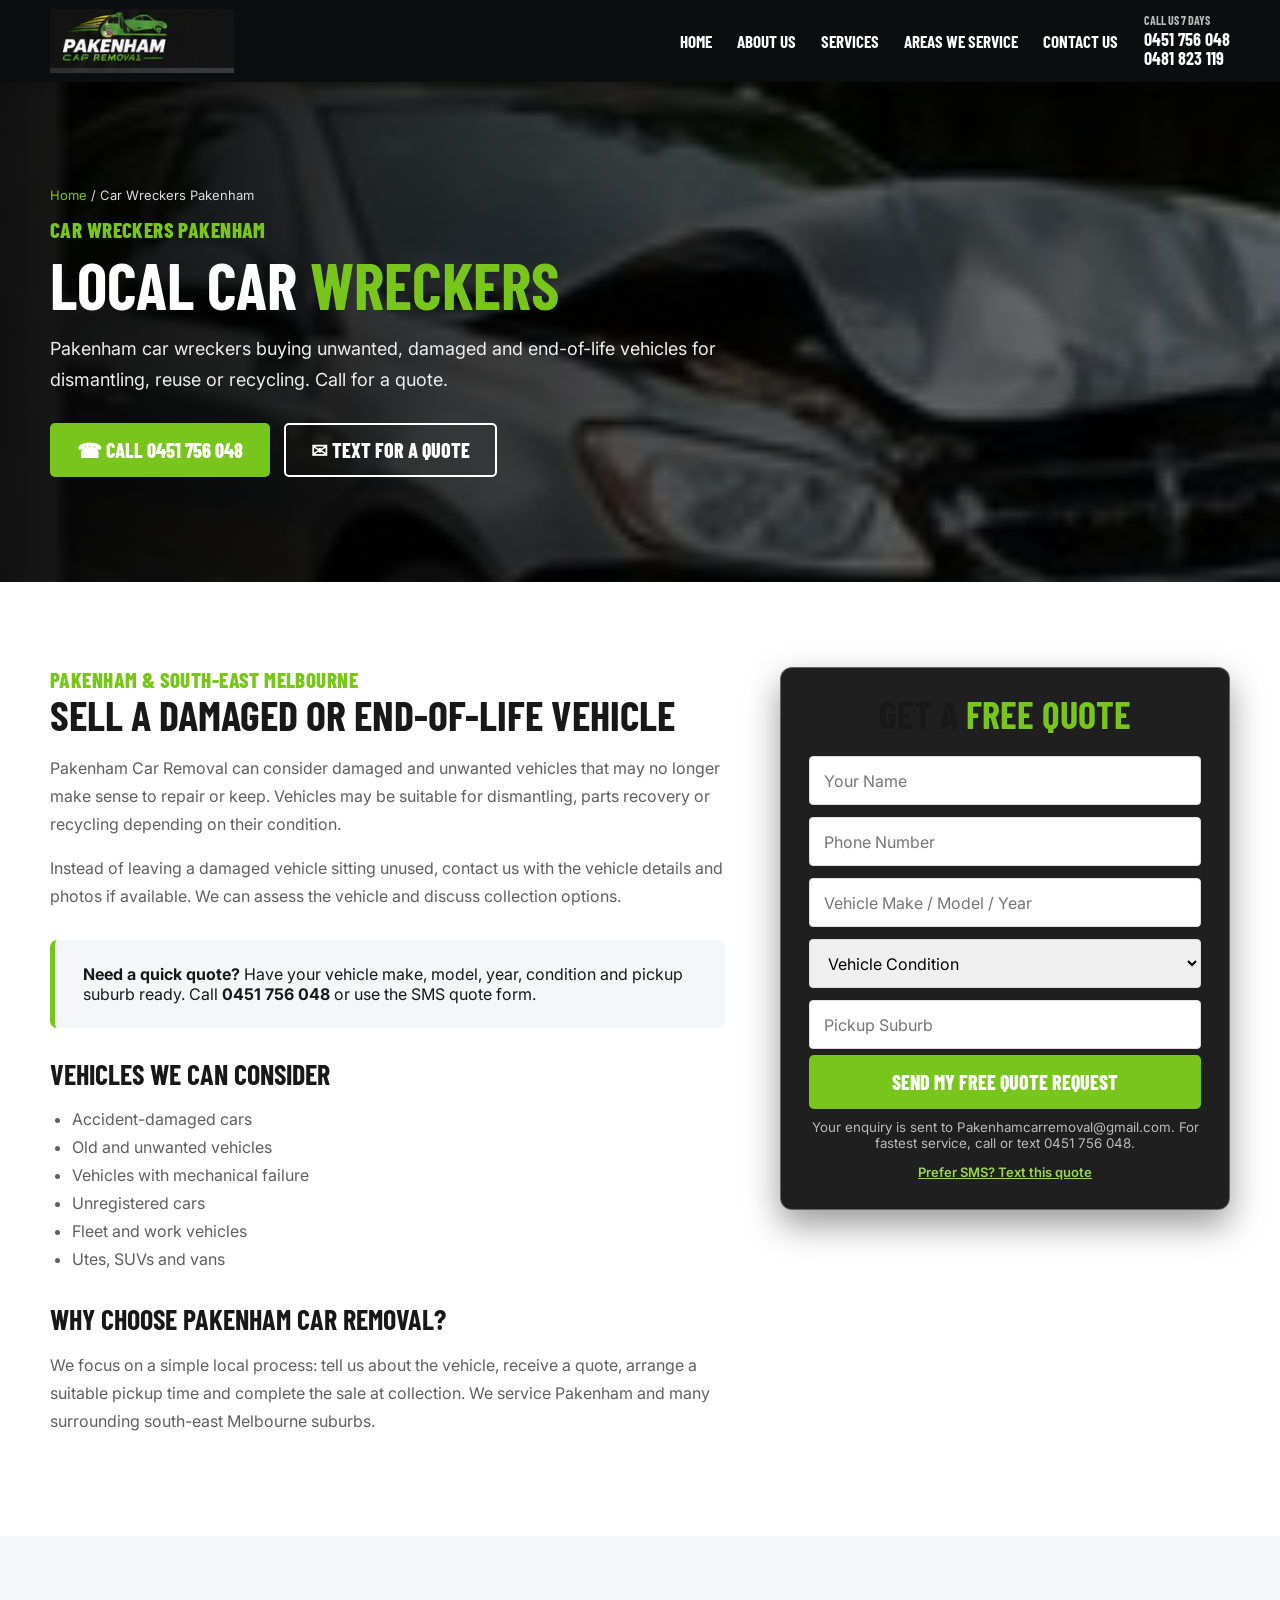
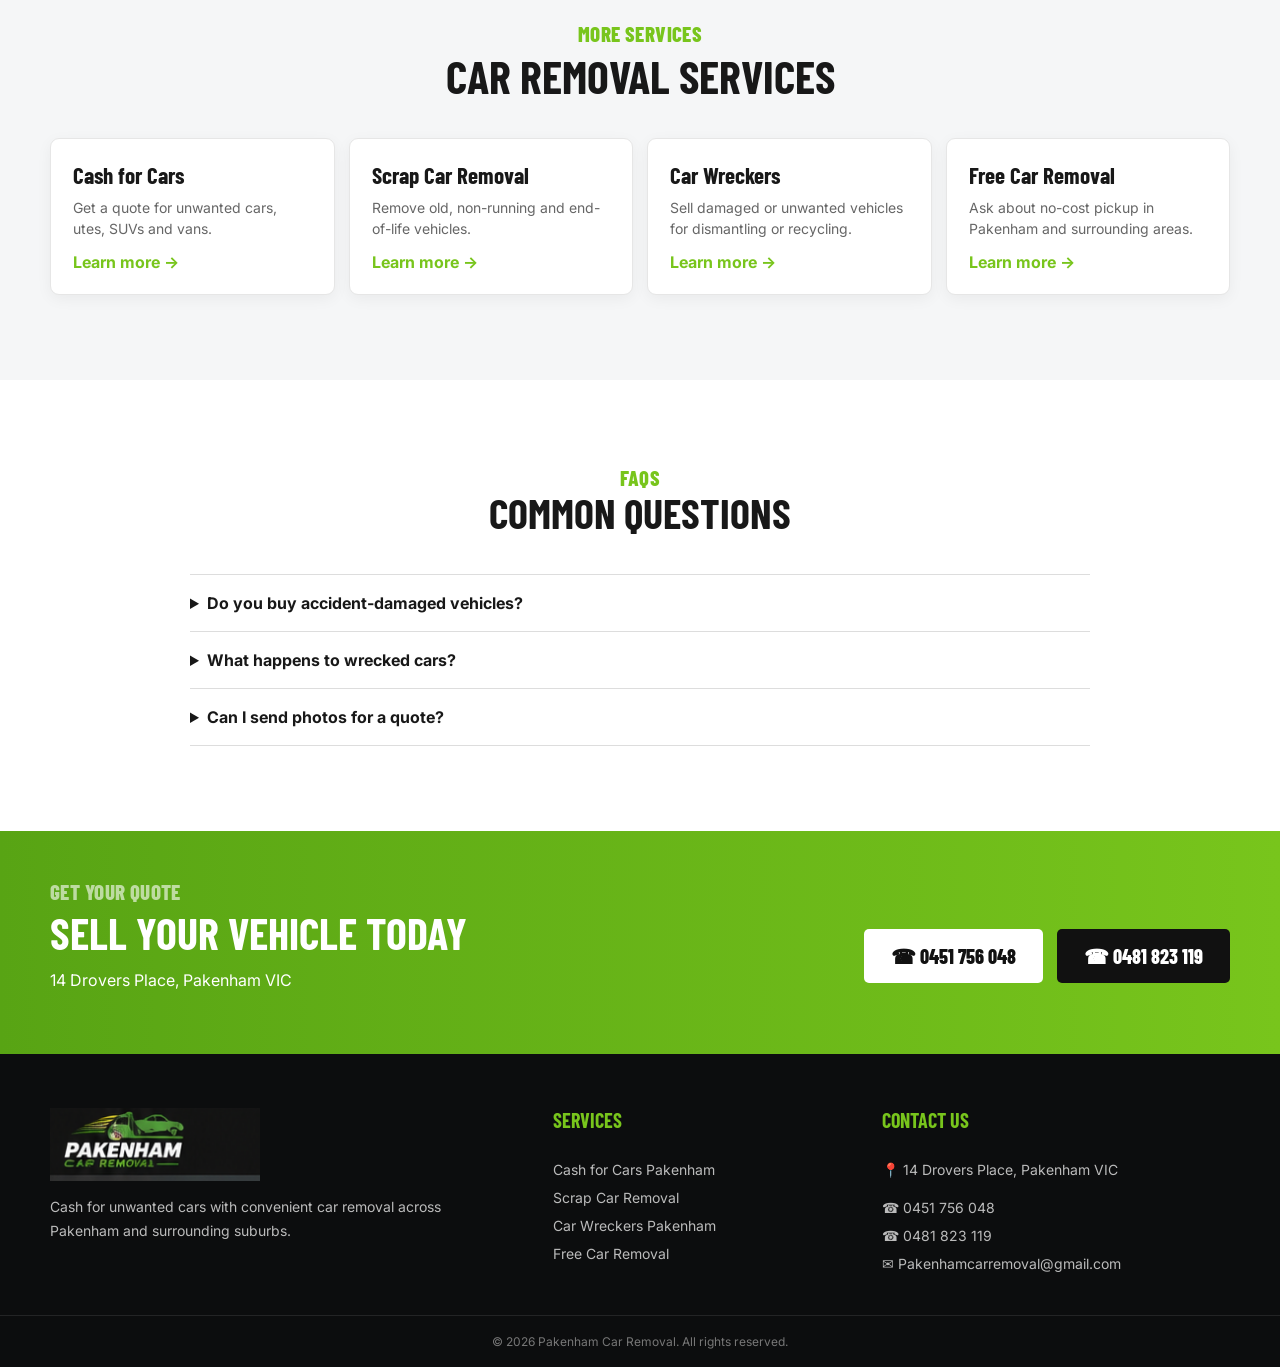
==== car-wreckers-pakenham.html @ 44b47d67 "Add files via upload" ====
<!doctype html>
<html lang="en">
<head>
  <meta charset="utf-8">
  <meta name="viewport" content="width=device-width, initial-scale=1">
  <title>Car Wreckers Pakenham | Sell Damaged & Unwanted Cars</title>
  <meta name="description" content="Pakenham car wreckers buying unwanted, damaged and end-of-life vehicles for dismantling, reuse or recycling. Call for a quote.">
  <link rel="preconnect" href="https://fonts.googleapis.com">
  <link rel="preconnect" href="https://fonts.gstatic.com" crossorigin>
  <link href="https://fonts.googleapis.com/css2?family=Barlow+Condensed:wght@600;700;800&family=Inter:wght@400;500;600;700&display=swap" rel="stylesheet">
  <link rel="stylesheet" href="styles.css">
</head>
<body>
<header class="site-header">
  <div class="container nav-wrap">
    <a href="index.html" class="brand"><img src="assets/logo.png" alt="Pakenham Car Removal"></a>
    <button class="menu-toggle" aria-label="Open menu">☰</button>
    <nav class="nav">
      <a href="index.html">Home</a>
      <a href="index.html#about">About Us</a>
      <a href="index.html#services">Services</a>
      <a href="index.html#areas">Areas We Service</a>
      <a href="index.html#contact">Contact Us</a>
    </nav>
    <div class="header-phones">
      <span>CALL US 7 DAYS</span>
      <a href="tel:0451756048">0451 756 048</a>
      <a href="tel:0481823119">0481 823 119</a>
    </div>
  </div>
</header>
<main>
  <section class="page-hero" style="--page-hero:url('assets/damaged-cars.jpg')">
    <div class="container">
      <div class="page-hero-copy">
        <div class="breadcrumbs"><a href="index.html">Home</a> / Car Wreckers Pakenham</div>
        <div class="eyebrow">CAR WRECKERS PAKENHAM</div>
        <h1>LOCAL CAR <span>WRECKERS</span></h1>
        <p>Pakenham car wreckers buying unwanted, damaged and end-of-life vehicles for dismantling, reuse or recycling. Call for a quote.</p>
        <div class="hero-actions">
          <a class="btn btn-primary" href="tel:0451756048">☎ CALL 0451 756 048</a>
<a class="btn btn-outline" href="sms:0451756048">✉ TEXT FOR A QUOTE</a>
        </div>
      </div>
    </div>
  </section>

  <section class="section">
    <div class="container content-grid">
      <article class="prose">
        <div class="eyebrow">PAKENHAM & SOUTH-EAST MELBOURNE</div>
        <h2>SELL A DAMAGED OR END-OF-LIFE VEHICLE</h2>
        <p>Pakenham Car Removal can consider damaged and unwanted vehicles that may no longer make sense to repair or keep. Vehicles may be suitable for dismantling, parts recovery or recycling depending on their condition.</p>
<p>Instead of leaving a damaged vehicle sitting unused, contact us with the vehicle details and photos if available. We can assess the vehicle and discuss collection options.</p>
        <div class="local-box"><strong>Need a quick quote?</strong> Have your vehicle make, model, year, condition and pickup suburb ready. Call <a href="tel:0451756048"><strong>0451 756 048</strong></a> or use the SMS quote form.</div>
        <h3>VEHICLES WE CAN CONSIDER</h3>
        <ul><li>Accident-damaged cars</li>
<li>Old and unwanted vehicles</li>
<li>Vehicles with mechanical failure</li>
<li>Unregistered cars</li>
<li>Fleet and work vehicles</li>
<li>Utes, SUVs and vans</li></ul>
        <h3>WHY CHOOSE PAKENHAM CAR REMOVAL?</h3>
        <p>We focus on a simple local process: tell us about the vehicle, receive a quote, arrange a suitable pickup time and complete the sale at collection. We service Pakenham and many surrounding south-east Melbourne suburbs.</p>
      </article>
      <form class="quote-card lead-form side-quote" action="https://formsubmit.co/Pakenhamcarremoval@gmail.com" method="POST">
  <h2>GET A <span>FREE QUOTE</span></h2>
<input type="hidden" name="_subject" value="New Pakenham Car Removal Website Quote">
<input type="hidden" name="_captcha" value="false">
<input type="hidden" name="_template" value="table">
  <input type="hidden" name="service" value="Car Wreckers Pakenham">
  <input required name="name" placeholder="Your Name">
  <input required name="phone" inputmode="tel" placeholder="Phone Number">
  <input required name="vehicle" placeholder="Vehicle Make / Model / Year">
  <select name="condition">
    <option value="">Vehicle Condition</option>
    <option>Running</option>
    <option>Damaged</option>
    <option>Unregistered</option>
    <option>Scrap / Wrecked</option>
  </select>
  <input required name="suburb" placeholder="Pickup Suburb">
  <button class="btn btn-primary full" type="submit">SEND MY FREE QUOTE REQUEST</button>
  <small>Your enquiry is sent to Pakenhamcarremoval@gmail.com. For fastest service, call or text 0451 756 048.</small>
</form>
    </div>
  </section>

  <section class="section soft">
    <div class="container">
      <div class="section-heading"><div class="eyebrow">MORE SERVICES</div><h2>CAR REMOVAL SERVICES</h2></div>
      
      <div class="service-links">
        <a class="service-link" href="cash-for-cars-pakenham.html"><h3>Cash for Cars</h3><p>Get a quote for unwanted cars, utes, SUVs and vans.</p><b>Learn more →</b></a>
        <a class="service-link" href="scrap-car-removal.html"><h3>Scrap Car Removal</h3><p>Remove old, non-running and end-of-life vehicles.</p><b>Learn more →</b></a>
        <a class="service-link" href="car-wreckers-pakenham.html"><h3>Car Wreckers</h3><p>Sell damaged or unwanted vehicles for dismantling or recycling.</p><b>Learn more →</b></a>
        <a class="service-link" href="free-car-removal.html"><h3>Free Car Removal</h3><p>Ask about no-cost pickup in Pakenham and surrounding areas.</p><b>Learn more →</b></a>
      </div>
    </div>
  </section>

  <section class="section">
    <div class="container prose faqs" style="max-width:900px">
      <div class="section-heading"><div class="eyebrow">FAQS</div><h2>COMMON QUESTIONS</h2></div>
      <details><summary>Do you buy accident-damaged vehicles?</summary><p>Yes, accident-damaged vehicles can be considered. The extent of damage will affect the quote.</p></details>
<details><summary>What happens to wrecked cars?</summary><p>Depending on condition, vehicles may be dismantled for reusable components and recyclable materials.</p></details>
<details><summary>Can I send photos for a quote?</summary><p>Yes. Calling or texting first is useful, and photos can help us understand the vehicle's condition.</p></details>
    </div>
  </section>

  <section class="cta">
    <div class="container cta-grid">
      <div><div class="eyebrow light">GET YOUR QUOTE</div><h2>SELL YOUR VEHICLE TODAY</h2><p>14 Drovers Place, Pakenham VIC</p></div>
      <div class="cta-actions"><a class="btn btn-white" href="tel:0451756048">☎ 0451 756 048</a><a class="btn btn-dark" href="tel:0481823119">☎ 0481 823 119</a></div>
    </div>
  </section>
</main>
<footer>
  <div class="container footer-grid">
    <div>
      <img class="footer-logo" src="assets/logo.png" alt="Pakenham Car Removal">
      <p>Cash for unwanted cars with convenient car removal across Pakenham and surrounding suburbs.</p>
    </div>
    <div>
      <h4>SERVICES</h4>
      <a href="cash-for-cars-pakenham.html">Cash for Cars Pakenham</a>
      <a href="scrap-car-removal.html">Scrap Car Removal</a>
      <a href="car-wreckers-pakenham.html">Car Wreckers Pakenham</a>
      <a href="free-car-removal.html">Free Car Removal</a>
    </div>
    <div>
      <h4>CONTACT US</h4>
      <p>📍 14 Drovers Place, Pakenham VIC</p>
      <a href="tel:0451756048">☎ 0451 756 048</a>
      <a href="tel:0481823119">☎ 0481 823 119</a>
      <a href="mailto:Pakenhamcarremoval@gmail.com">✉ Pakenhamcarremoval@gmail.com</a>
    </div>
  </div>
  <div class="copyright">© <span data-year></span> Pakenham Car Removal. All rights reserved.</div>
</footer>
<a class="floating-call" href="tel:0451756048">☎ Call Now</a>
<script src="script.js"></script>
</body>
</html>
---- styles.css ----
:root{
  --green:#78c51c;
  --green-dark:#58a414;
  --black:#101112;
  --muted:#666;
  --soft:#f5f6f7;
  --white:#fff;
  --max:1180px;
}
*{box-sizing:border-box}
html{scroll-behavior:smooth}
body{margin:0;font-family:Inter,Arial,sans-serif;color:#181818;background:#fff}
img{max-width:100%;display:block}
a{text-decoration:none;color:inherit}
.container{width:min(var(--max),calc(100% - 36px));margin:auto}
.site-header{position:sticky;top:0;z-index:50;background:#0c0d0e;color:#fff;box-shadow:0 2px 12px #0003}
.nav-wrap{height:82px;display:flex;align-items:center;gap:26px}
.brand img{width:210px;height:64px;object-fit:contain;object-position:left center}
.nav{display:flex;gap:25px;margin-left:auto}
.nav a{font-family:"Barlow Condensed",sans-serif;font-weight:700;text-transform:uppercase;font-size:17px}
.nav a:hover{color:var(--green)}
.header-phones{display:flex;flex-direction:column;font-family:"Barlow Condensed",sans-serif;font-weight:700;line-height:1.05}
.header-phones span{font-size:12px;color:#bbb;margin-bottom:3px}
.header-phones a{font-size:18px}
.menu-toggle{display:none;background:none;border:0;color:#fff;font-size:26px}
.hero{position:relative;min-height:620px;background:url("assets/hero-car-removal.jpg") center/cover no-repeat;color:#fff;display:flex;align-items:center}
.hero-overlay{position:absolute;inset:0;background:linear-gradient(90deg,#000d 0%,#000a 50%,#0006 100%)}
.hero-grid{position:relative;display:grid;grid-template-columns:1.15fr .75fr;gap:55px;align-items:center;padding:70px 0}
.eyebrow{color:var(--green);font-family:"Barlow Condensed",sans-serif;font-size:21px;font-weight:800;letter-spacing:.02em}
.hero h1,.section h2,.cta h2{font-family:"Barlow Condensed",sans-serif;text-transform:uppercase;line-height:.95;margin:12px 0 20px}
.hero h1{font-size:72px;max-width:760px}
.hero h1 span{color:var(--green)}
.hero-copy p{font-size:18px;line-height:1.65;max-width:700px;color:#eee}
.hero-actions,.cta-actions{display:flex;gap:14px;flex-wrap:wrap;margin-top:28px}
.btn{display:inline-flex;align-items:center;justify-content:center;min-height:54px;padding:0 25px;border-radius:5px;font-family:"Barlow Condensed",sans-serif;font-size:20px;font-weight:800;text-transform:uppercase;border:2px solid transparent;cursor:pointer}
.btn-primary{background:var(--green);color:#fff}
.btn-primary:hover{background:var(--green-dark)}
.btn-outline{border-color:#fff;color:#fff}
.btn-outline:hover{background:#fff;color:#111}
.full{width:100%}
.quote-card{background:#101112eF;border:1px solid #ffffff50;border-radius:12px;padding:28px;box-shadow:0 15px 35px #0006}
.quote-card h2{font-family:"Barlow Condensed",sans-serif;font-size:38px;text-align:center;margin:0 0 18px}
.quote-card h2 span{color:var(--green)}
.quote-card input,.quote-card select{width:100%;height:49px;margin:6px 0;padding:0 14px;border-radius:4px;border:1px solid #ddd;font:inherit}
.quote-card small{display:block;text-align:center;color:#bbb;margin-top:10px}
.benefits{background:#fff;margin-top:-28px;position:relative;z-index:3}
.benefit-grid{background:#fff;box-shadow:0 9px 30px #0002;border-radius:14px;display:grid;grid-template-columns:repeat(4,1fr);overflow:hidden}
.benefit-grid>div{text-align:center;padding:28px 22px;border-right:1px solid #eee}
.benefit-grid>div:last-child{border-right:0}
.benefit-grid b{font-size:34px;color:var(--green)}
.benefit-grid h3{font-family:"Barlow Condensed",sans-serif;font-size:22px;margin:10px 0 5px}
.benefit-grid p{font-size:14px;color:var(--muted);margin:0}
.section{padding:85px 0}
.soft{background:var(--soft)}
.section-heading{text-align:center;max-width:760px;margin:0 auto 40px}
.section-heading h2{font-size:46px;margin:8px 0 12px}
.section-heading p{color:var(--muted);line-height:1.6}
.cards{display:grid;grid-template-columns:repeat(5,1fr);gap:14px}
.card{border:1px solid #e6e6e6;border-radius:8px;overflow:hidden;box-shadow:0 4px 16px #0001;background:#fff}
.card img{width:100%;height:180px;object-fit:cover}
.card div{padding:18px}
.card h3{font-family:"Barlow Condensed",sans-serif;font-size:22px;margin:0 0 6px}
.card p{font-size:14px;color:var(--muted);line-height:1.5;margin:0}
.center{text-align:center;margin-top:34px}
.steps{display:grid;grid-template-columns:repeat(4,1fr);gap:25px}
.step{text-align:center;padding:18px}
.step span{display:grid;place-items:center;width:68px;height:68px;background:var(--green);color:white;border-radius:50%;font-family:"Barlow Condensed";font-weight:800;font-size:28px;margin:0 auto 14px}
.step h3{font-family:"Barlow Condensed",sans-serif;font-size:24px;margin:0 0 8px}
.step p{color:var(--muted);line-height:1.55}
.about-grid{display:grid;grid-template-columns:1fr 1fr;align-items:center;gap:55px}
.about-grid>img{border-radius:10px;width:100%;height:390px;object-fit:cover}
.about h2{font-size:48px;margin:10px 0 18px}
.about p{color:var(--muted);line-height:1.7}
.checks{list-style:none;padding:0;margin:24px 0 0}
.checks li{margin:11px 0}
.checks li:before{content:"✓";display:inline-grid;place-items:center;width:22px;height:22px;background:var(--green);color:#fff;border-radius:50%;margin-right:10px;font-size:13px}
.areas{background:#111;color:#fff}
.areas .section-heading p{color:#bbb}
.area-tags{display:flex;flex-wrap:wrap;justify-content:center;gap:12px}
.area-tags span{border:1px solid #ffffff33;background:#ffffff0a;padding:11px 18px;border-radius:999px}
.cta{background:linear-gradient(90deg,var(--green-dark),var(--green));color:#fff;padding:48px 0}
.cta-grid{display:grid;grid-template-columns:1fr auto;align-items:center;gap:30px}
.cta h2{font-size:44px;margin:8px 0}
.eyebrow.light{color:#fff9}
.btn-white{background:#fff;color:#111}
.btn-dark{background:#111;color:#fff}
footer{background:#0c0d0e;color:#fff;padding:54px 0 18px}
.footer-grid{display:grid;grid-template-columns:1.3fr .8fr 1fr;gap:50px}
.footer-logo{width:210px}
footer p,footer a{color:#bbb;line-height:1.7;font-size:14px}
footer a{display:block;margin:4px 0}
footer h4{font-family:"Barlow Condensed";font-size:20px;color:var(--green);margin-top:0}
.copyright{text-align:center;color:#777;font-size:12px;border-top:1px solid #ffffff18;margin-top:35px;padding-top:18px}
.floating-call{display:none}

@media (max-width: 1000px){
  .header-phones{display:none}
  .nav{position:absolute;display:none;flex-direction:column;top:82px;left:0;right:0;background:#101112;padding:24px 30px}
  .nav.open{display:flex}
  .menu-toggle{display:block;margin-left:auto}
  .hero-grid{grid-template-columns:1fr}
  .hero h1{font-size:56px}
  .quote-card{max-width:560px}
  .benefit-grid{grid-template-columns:repeat(2,1fr)}
  .cards{grid-template-columns:repeat(2,1fr)}
  .steps{grid-template-columns:repeat(2,1fr)}
}
@media (max-width: 680px){
  .container{width:min(100% - 24px,var(--max))}
  .site-header .brand img{width:170px}
  .hero{min-height:auto}
  .hero-grid{padding:55px 0 85px}
  .hero h1{font-size:44px}
  .hero-copy p{font-size:16px}
  .hero-actions .btn{width:100%}
  .quote-card{padding:22px}
  .benefits{margin-top:-45px}
  .benefit-grid{grid-template-columns:1fr}
  .benefit-grid>div{border-right:0;border-bottom:1px solid #eee}
  .cards,.steps,.about-grid,.cta-grid,.footer-grid{grid-template-columns:1fr}
  .section{padding:60px 0}
  .section-heading h2,.about h2{font-size:38px}
  .card img{height:220px}
  .about-grid>img{height:280px}
  .cta-actions .btn{width:100%}
  .floating-call{display:block;position:fixed;z-index:60;bottom:15px;left:15px;right:15px;background:var(--green);color:#fff;text-align:center;padding:14px;border-radius:7px;font-family:"Barlow Condensed";font-weight:800;font-size:21px;box-shadow:0 8px 25px #0005}
}


/* Service / SEO pages */
.page-hero{
  position:relative;
  min-height:500px;
  display:flex;
  align-items:center;
  color:#fff;
  background-image:linear-gradient(90deg,#000e 0%,#000a 55%,#0007 100%),var(--page-hero);
  background-size:cover;
  background-position:center;
}
.page-hero .container{position:relative}
.page-hero-copy{max-width:760px;padding:78px 0}
.page-hero h1{
  font-family:"Barlow Condensed",sans-serif;
  font-size:64px;
  line-height:.98;
  text-transform:uppercase;
  margin:12px 0 18px;
}
.page-hero h1 span{color:var(--green)}
.page-hero p{font-size:18px;line-height:1.7;color:#eee;max-width:700px}
.breadcrumbs{font-size:13px;color:#ddd;margin-bottom:14px}
.breadcrumbs a{color:var(--green)}
.content-grid{display:grid;grid-template-columns:1.2fr .8fr;gap:55px;align-items:start}
.prose h2,.prose h3{
  font-family:"Barlow Condensed",sans-serif;
  text-transform:uppercase;
  line-height:1.05;
}
.prose h2{font-size:42px;margin:0 0 18px}
.prose h3{font-size:28px;margin:32px 0 10px}
.prose p,.prose li{color:#5f5f5f;line-height:1.75}
.prose ul{padding-left:22px}
.side-quote{position:sticky;top:105px}
.service-links{display:grid;grid-template-columns:repeat(4,1fr);gap:14px;margin-top:34px}
.service-link{
  background:#fff;border:1px solid #e6e6e6;border-radius:9px;padding:22px;
  box-shadow:0 4px 15px #0000000d;transition:.2s
}
.service-link:hover{transform:translateY(-3px);border-color:var(--green)}
.service-link h3{font-family:"Barlow Condensed",sans-serif;font-size:23px;margin:0 0 8px}
.service-link p{font-size:14px;color:#666;line-height:1.55;margin:0}
.service-link b{color:var(--green);display:block;margin-top:12px}
.local-box{background:var(--soft);border-left:5px solid var(--green);padding:24px 28px;border-radius:7px;margin:30px 0}
.faqs details{border-top:1px solid #ddd;padding:18px 0}
.faqs details:last-child{border-bottom:1px solid #ddd}
.faqs summary{cursor:pointer;font-weight:700}
.faqs p{margin-bottom:0}
@media(max-width:1000px){
  .content-grid{grid-template-columns:1fr}
  .side-quote{position:static}
  .service-links{grid-template-columns:repeat(2,1fr)}
}
@media(max-width:680px){
  .page-hero{min-height:430px}
  .page-hero-copy{padding:58px 0}
  .page-hero h1{font-size:44px}
  .service-links{grid-template-columns:1fr}
  .prose h2{font-size:36px}
}


/* Conversion improvements */
.price-anchor{
  display:inline-flex;
  flex-direction:column;
  gap:3px;
  margin-top:16px;
  background:#ffffff12;
  border-left:4px solid var(--green);
  padding:13px 17px;
  border-radius:5px;
}
.price-anchor span{font-family:"Barlow Condensed",sans-serif;font-weight:800;font-size:22px;color:#fff}
.price-anchor strong{font-size:14px;color:var(--green)}
.price-anchor small{font-size:11px;color:#ccc}
.trust-cards{
  display:grid;
  grid-template-columns:repeat(4,1fr);
  gap:14px;
}
.trust-cards>div{
  border:1px solid #e5e5e5;
  border-radius:9px;
  padding:22px;
  background:#fff;
  box-shadow:0 5px 18px #0000000d;
  text-align:center;
}
.trust-cards strong{display:block;font-family:"Barlow Condensed",sans-serif;font-size:21px;color:#222;word-break:break-word}
.trust-cards span{display:block;color:#777;font-size:13px;margin-top:7px}
.map-section{background:var(--soft)}
.map-wrap{border-radius:12px;overflow:hidden;box-shadow:0 8px 28px #0002;background:#fff}
.sms-both-link{
  width:100%;
  background:transparent;
  border:0;
  color:#9bd84b;
  text-decoration:underline;
  cursor:pointer;
  margin-top:12px;
  font:600 13px Inter,Arial,sans-serif;
}
.cta a[href^="mailto:"]{color:#fff;text-decoration:underline}
@media(max-width:1000px){
  .trust-cards{grid-template-columns:repeat(2,1fr)}
}
@media(max-width:680px){
  .trust-cards{grid-template-columns:1fr}
}
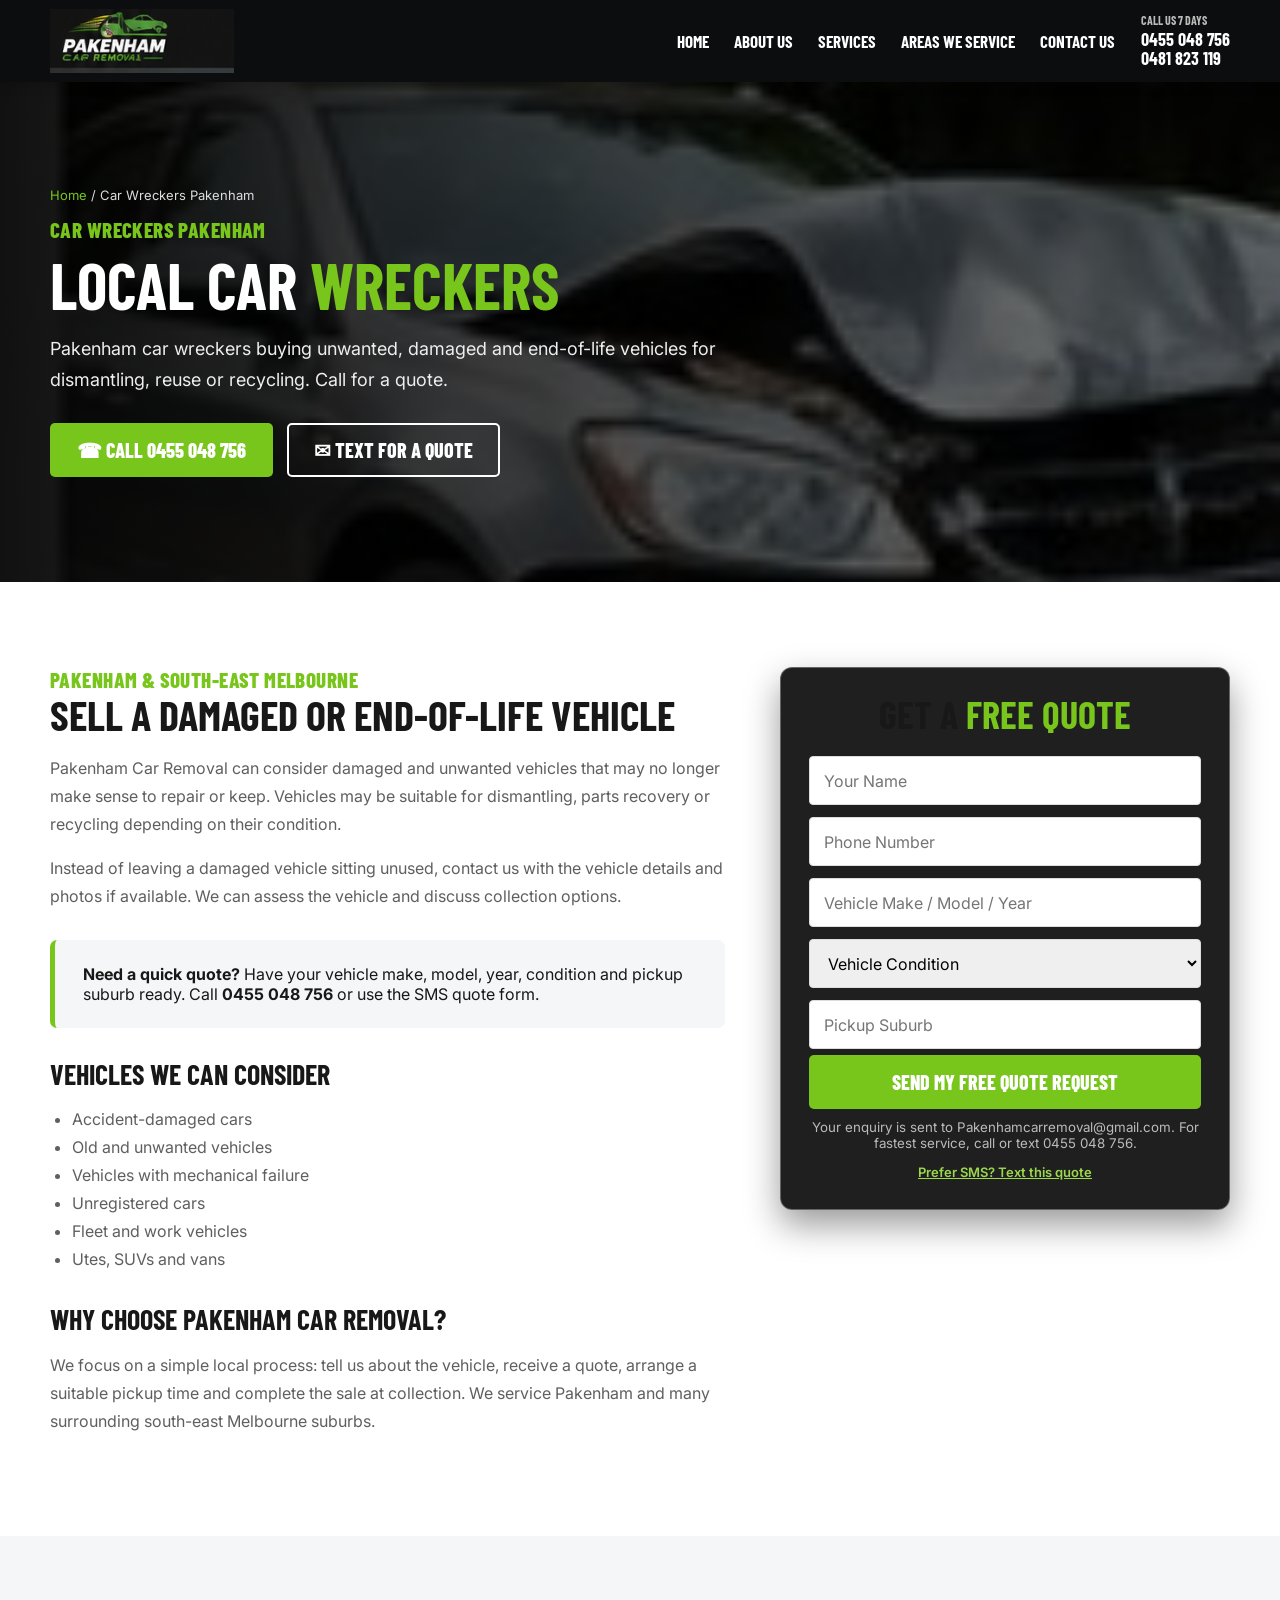
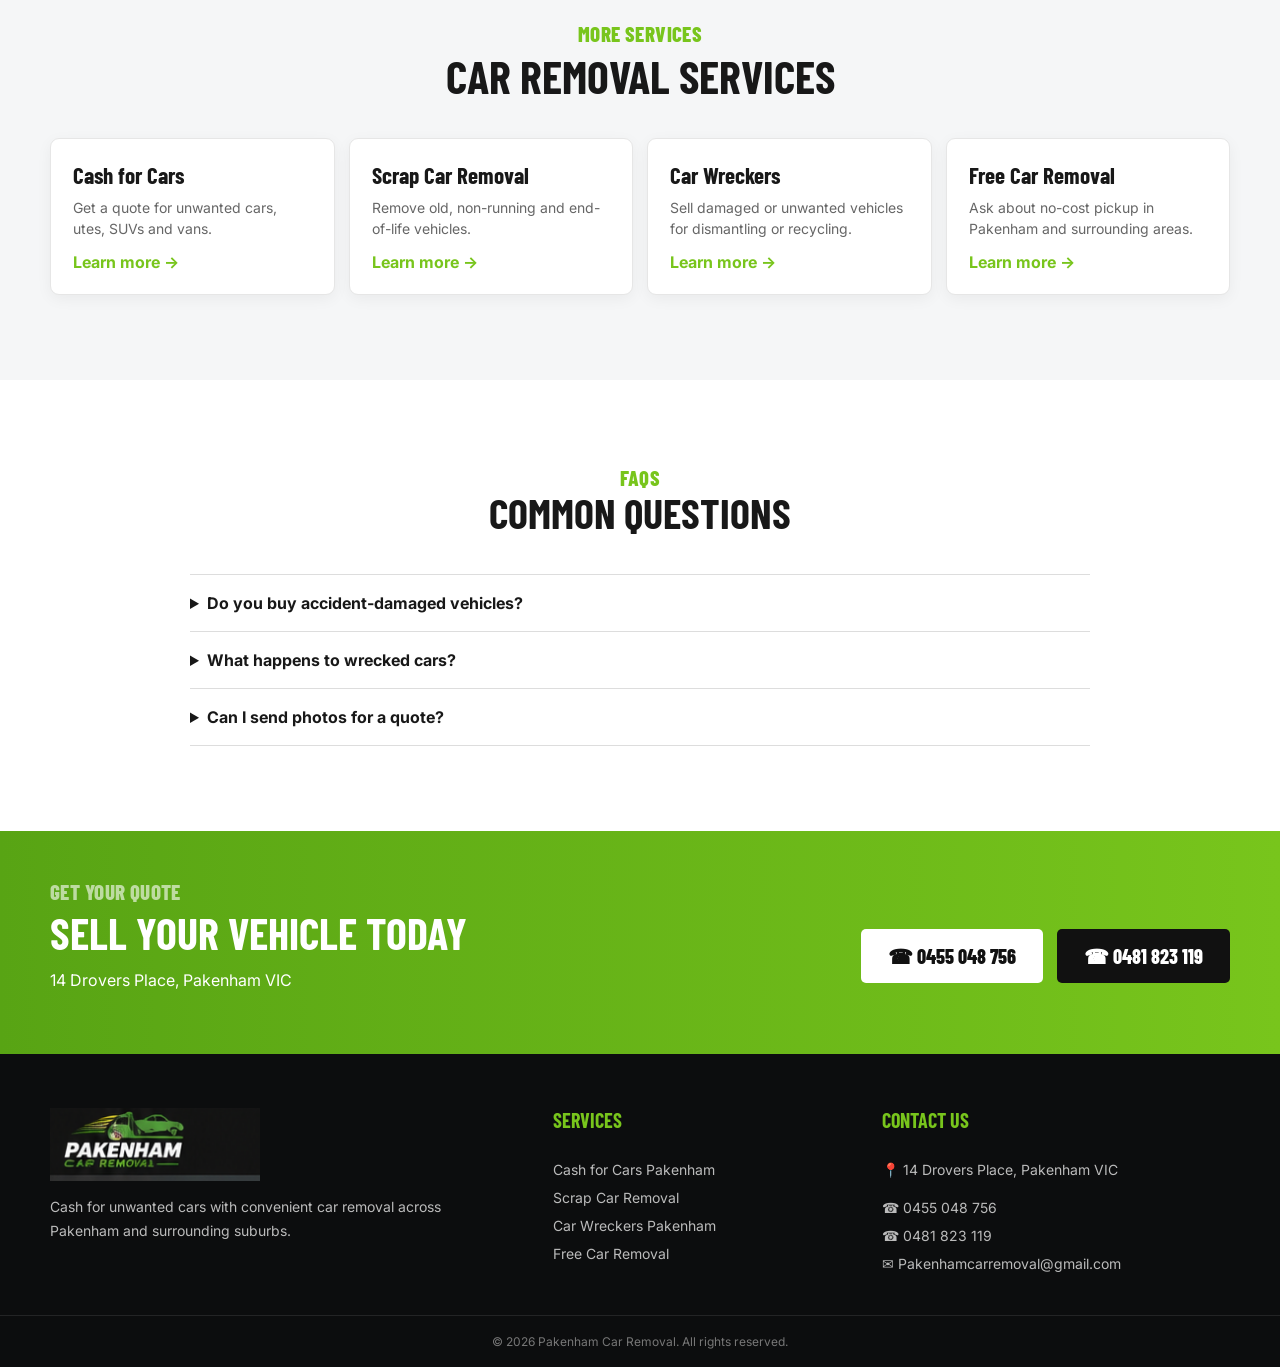
==== commit 76a49d96: "Add files via upload" ====
--- a/car-wreckers-pakenham.html
+++ b/car-wreckers-pakenham.html
@@ -24,7 +24,7 @@
     </nav>
     <div class="header-phones">
       <span>CALL US 7 DAYS</span>
-      <a href="tel:0451756048">0451 756 048</a>
+      <a href="tel:0455048756">0455 048 756</a>
       <a href="tel:0481823119">0481 823 119</a>
     </div>
   </div>
@@ -38,8 +38,8 @@
         <h1>LOCAL CAR <span>WRECKERS</span></h1>
         <p>Pakenham car wreckers buying unwanted, damaged and end-of-life vehicles for dismantling, reuse or recycling. Call for a quote.</p>
         <div class="hero-actions">
-          <a class="btn btn-primary" href="tel:0451756048">☎ CALL 0451 756 048</a>
-<a class="btn btn-outline" href="sms:0451756048">✉ TEXT FOR A QUOTE</a>
+          <a class="btn btn-primary" href="tel:0455048756">☎ CALL 0455 048 756</a>
+<a class="btn btn-outline" href="sms:0455048756">✉ TEXT FOR A QUOTE</a>
         </div>
       </div>
     </div>
@@ -52,7 +52,7 @@
         <h2>SELL A DAMAGED OR END-OF-LIFE VEHICLE</h2>
         <p>Pakenham Car Removal can consider damaged and unwanted vehicles that may no longer make sense to repair or keep. Vehicles may be suitable for dismantling, parts recovery or recycling depending on their condition.</p>
 <p>Instead of leaving a damaged vehicle sitting unused, contact us with the vehicle details and photos if available. We can assess the vehicle and discuss collection options.</p>
-        <div class="local-box"><strong>Need a quick quote?</strong> Have your vehicle make, model, year, condition and pickup suburb ready. Call <a href="tel:0451756048"><strong>0451 756 048</strong></a> or use the SMS quote form.</div>
+        <div class="local-box"><strong>Need a quick quote?</strong> Have your vehicle make, model, year, condition and pickup suburb ready. Call <a href="tel:0455048756"><strong>0455 048 756</strong></a> or use the SMS quote form.</div>
         <h3>VEHICLES WE CAN CONSIDER</h3>
         <ul><li>Accident-damaged cars</li>
 <li>Old and unwanted vehicles</li>
@@ -68,6 +68,7 @@
 <input type="hidden" name="_subject" value="New Pakenham Car Removal Website Quote">
 <input type="hidden" name="_captcha" value="false">
 <input type="hidden" name="_template" value="table">
+          <input type="hidden" name="_next" value="https://pakenhamcarremoval.com.au/thank-you.html">
   <input type="hidden" name="service" value="Car Wreckers Pakenham">
   <input required name="name" placeholder="Your Name">
   <input required name="phone" inputmode="tel" placeholder="Phone Number">
@@ -81,7 +82,7 @@
   </select>
   <input required name="suburb" placeholder="Pickup Suburb">
   <button class="btn btn-primary full" type="submit">SEND MY FREE QUOTE REQUEST</button>
-  <small>Your enquiry is sent to Pakenhamcarremoval@gmail.com. For fastest service, call or text 0451 756 048.</small>
+  <small>Your enquiry is sent to Pakenhamcarremoval@gmail.com. For fastest service, call or text 0455 048 756.</small>
 </form>
     </div>
   </section>
@@ -111,7 +112,7 @@
   <section class="cta">
     <div class="container cta-grid">
       <div><div class="eyebrow light">GET YOUR QUOTE</div><h2>SELL YOUR VEHICLE TODAY</h2><p>14 Drovers Place, Pakenham VIC</p></div>
-      <div class="cta-actions"><a class="btn btn-white" href="tel:0451756048">☎ 0451 756 048</a><a class="btn btn-dark" href="tel:0481823119">☎ 0481 823 119</a></div>
+      <div class="cta-actions"><a class="btn btn-white" href="tel:0455048756">☎ 0455 048 756</a><a class="btn btn-dark" href="tel:0481823119">☎ 0481 823 119</a></div>
     </div>
   </section>
 </main>
@@ -131,14 +132,14 @@
     <div>
       <h4>CONTACT US</h4>
       <p>📍 14 Drovers Place, Pakenham VIC</p>
-      <a href="tel:0451756048">☎ 0451 756 048</a>
+      <a href="tel:0455048756">☎ 0455 048 756</a>
       <a href="tel:0481823119">☎ 0481 823 119</a>
       <a href="mailto:Pakenhamcarremoval@gmail.com">✉ Pakenhamcarremoval@gmail.com</a>
     </div>
   </div>
   <div class="copyright">© <span data-year></span> Pakenham Car Removal. All rights reserved.</div>
 </footer>
-<a class="floating-call" href="tel:0451756048">☎ Call Now</a>
+<a class="floating-call" href="tel:0455048756">☎ Call Now</a>
 <script src="script.js"></script>
 </body>
 </html>
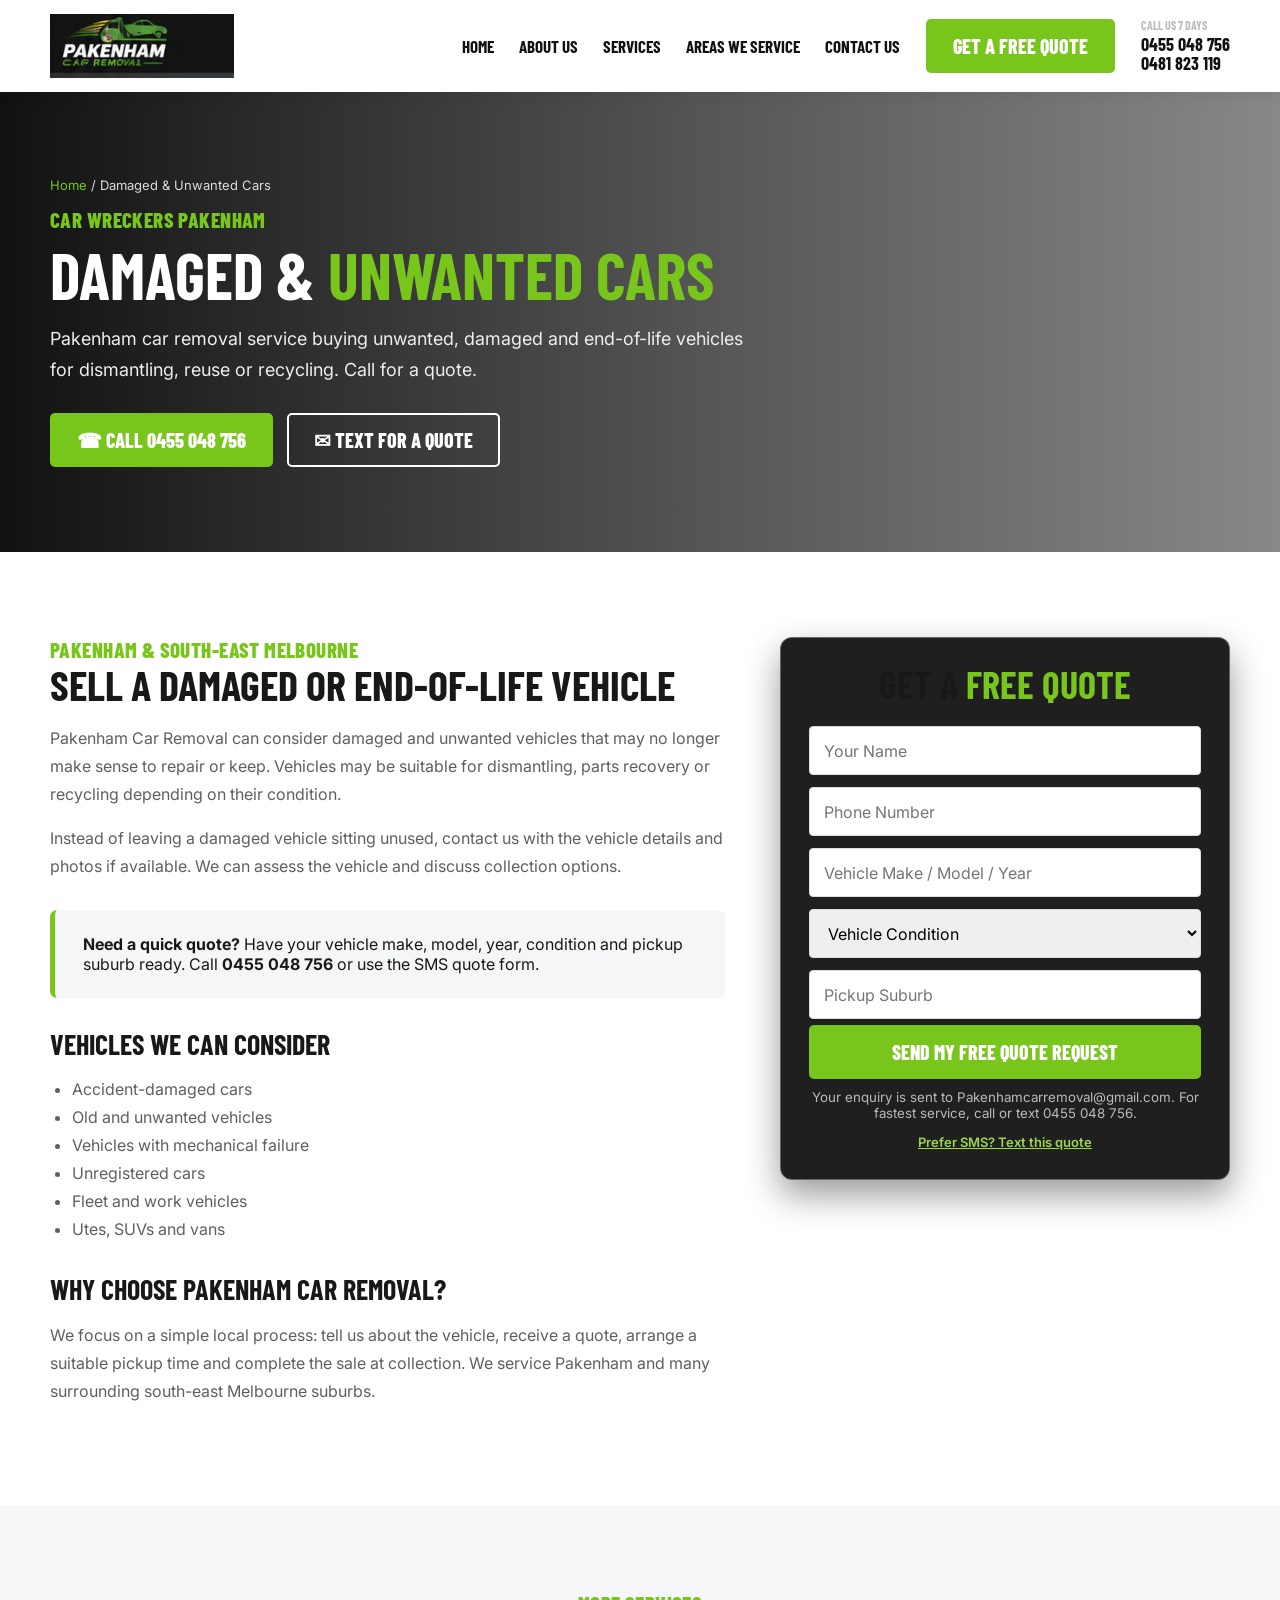
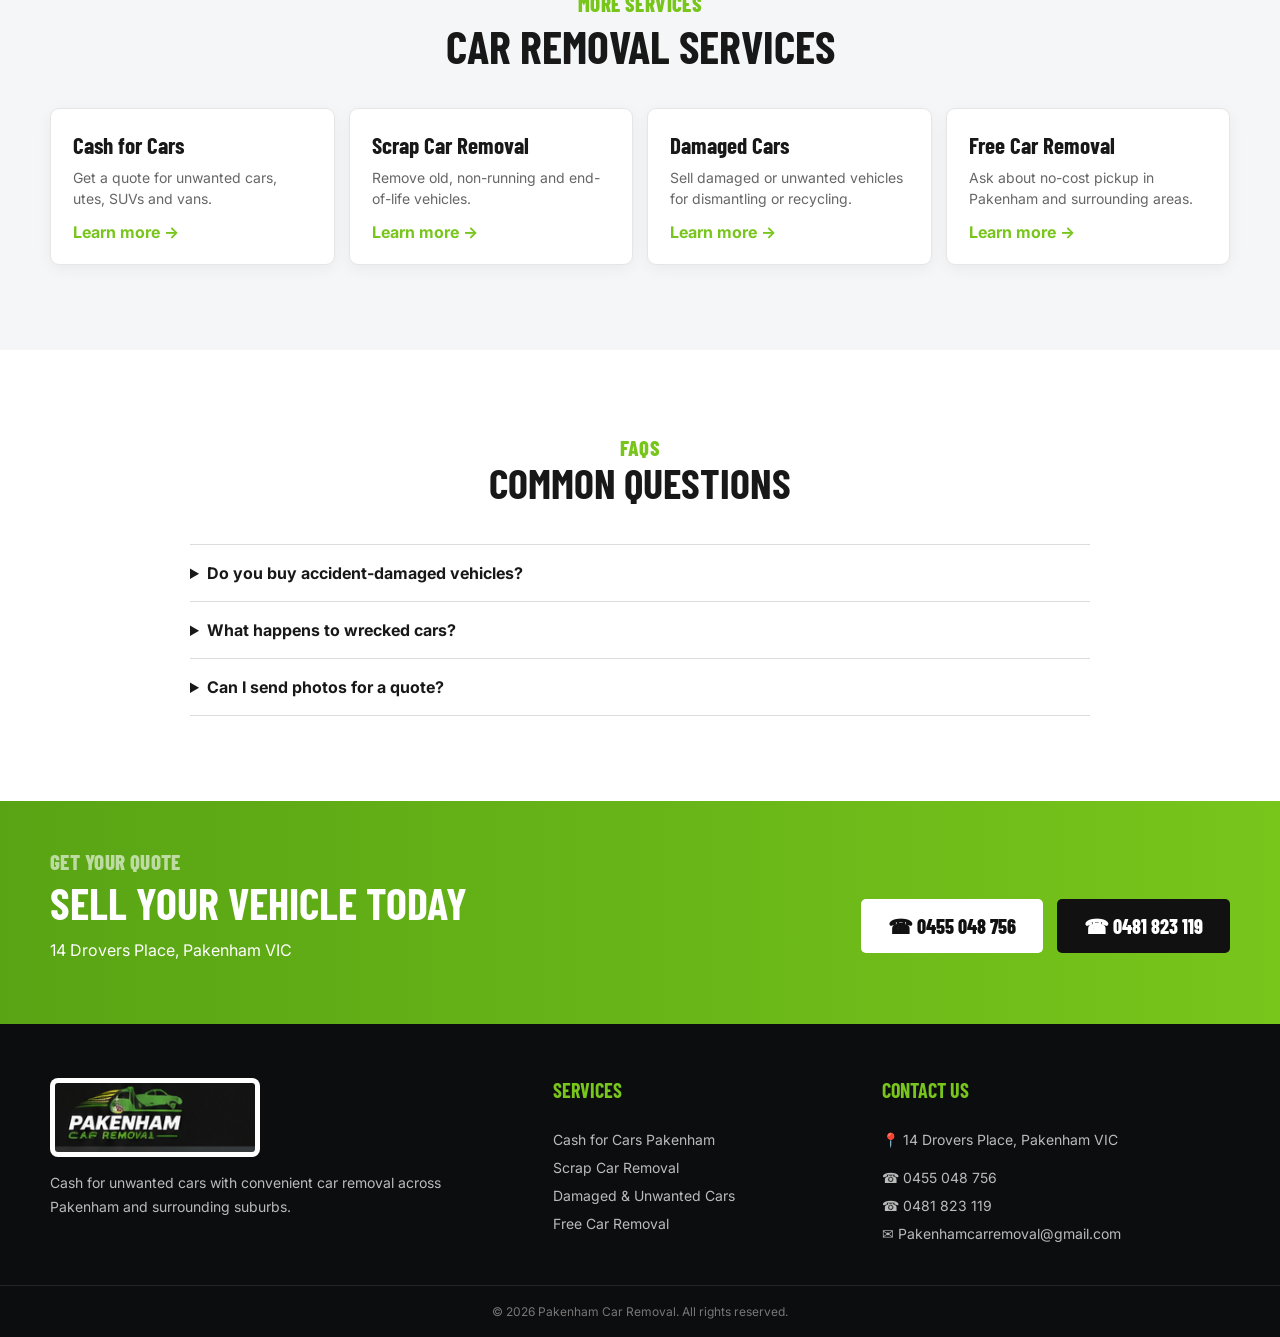
==== commit 7fcfc56c: "Add files via upload" ====
--- a/car-wreckers-pakenham.html
+++ b/car-wreckers-pakenham.html
@@ -1,17 +1,28 @@
 <!doctype html>
 <html lang="en">
 <head>
+  <!-- Google Tag Manager -->
+<script>(function(w,d,s,l,i){w[l]=w[l]||[];w[l].push({'gtm.start':
+new Date().getTime(),event:'gtm.js'});var f=d.getElementsByTagName(s)[0],
+j=d.createElement(s),dl=l!='dataLayer'?'&l='+l:'';j.async=true;j.src=
+'https://www.googletagmanager.com/gtm.js?id='+i+dl;f.parentNode.insertBefore(j,f);
+})(window,document,'script','dataLayer','GTM-MD5KKDSR');</script>
+<!-- End Google Tag Manager -->
   <meta charset="utf-8">
   <meta name="viewport" content="width=device-width, initial-scale=1">
-  <title>Car Wreckers Pakenham | Sell Damaged & Unwanted Cars</title>
-  <meta name="description" content="Pakenham car wreckers buying unwanted, damaged and end-of-life vehicles for dismantling, reuse or recycling. Call for a quote.">
+  <title>Damaged & Unwanted Cars Pakenham | Pakenham Car Removal</title>
+  <meta name="description" content="Pakenham car removal service buying unwanted, damaged and end-of-life vehicles for dismantling, reuse or recycling. Call for a quote.">
   <link rel="preconnect" href="https://fonts.googleapis.com">
   <link rel="preconnect" href="https://fonts.gstatic.com" crossorigin>
   <link href="https://fonts.googleapis.com/css2?family=Barlow+Condensed:wght@600;700;800&family=Inter:wght@400;500;600;700&display=swap" rel="stylesheet">
-  <link rel="stylesheet" href="styles.css">
+  <link rel="stylesheet" href="styles.css?v=20260930c">
 </head>
 <body>
-<header class="site-header">
+  <!-- Google Tag Manager (noscript) -->
+<noscript><iframe src="https://www.googletagmanager.com/ns.html?id=GTM-MD5KKDSR"
+height="0" width="0" style="display:none;visibility:hidden"></iframe></noscript>
+<!-- End Google Tag Manager (noscript) -->
+<header class="site-header linked-header">
   <div class="container nav-wrap">
     <a href="index.html" class="brand"><img src="assets/logo.png" alt="Pakenham Car Removal"></a>
     <button class="menu-toggle" aria-label="Open menu">☰</button>
@@ -22,6 +33,7 @@
       <a href="index.html#areas">Areas We Service</a>
       <a href="index.html#contact">Contact Us</a>
     </nav>
+    <a class="btn btn-primary header-quote" href="index.html#quote">Get a Free Quote</a>
     <div class="header-phones">
       <span>CALL US 7 DAYS</span>
       <a href="tel:0455048756">0455 048 756</a>
@@ -30,13 +42,13 @@
   </div>
 </header>
 <main>
-  <section class="page-hero" style="--page-hero:url('assets/damaged-cars.jpg')">
+  <section class="page-hero" style="--page-hero:url('assets/unwanted-card.jpg')">
     <div class="container">
       <div class="page-hero-copy">
-        <div class="breadcrumbs"><a href="index.html">Home</a> / Car Wreckers Pakenham</div>
+        <div class="breadcrumbs"><a href="index.html">Home</a> / Damaged & Unwanted Cars</div>
         <div class="eyebrow">CAR WRECKERS PAKENHAM</div>
-        <h1>LOCAL CAR <span>WRECKERS</span></h1>
-        <p>Pakenham car wreckers buying unwanted, damaged and end-of-life vehicles for dismantling, reuse or recycling. Call for a quote.</p>
+        <h1>DAMAGED &amp; <span>UNWANTED CARS</span></h1>
+        <p>Pakenham car removal service buying unwanted, damaged and end-of-life vehicles for dismantling, reuse or recycling. Call for a quote.</p>
         <div class="hero-actions">
           <a class="btn btn-primary" href="tel:0455048756">☎ CALL 0455 048 756</a>
 <a class="btn btn-outline" href="sms:0455048756">✉ TEXT FOR A QUOTE</a>
@@ -69,7 +81,7 @@
 <input type="hidden" name="_captcha" value="false">
 <input type="hidden" name="_template" value="table">
           <input type="hidden" name="_next" value="https://pakenhamcarremoval.com.au/thank-you.html">
-  <input type="hidden" name="service" value="Car Wreckers Pakenham">
+  <input type="hidden" name="service" value="Damaged & Unwanted Cars">
   <input required name="name" placeholder="Your Name">
   <input required name="phone" inputmode="tel" placeholder="Phone Number">
   <input required name="vehicle" placeholder="Vehicle Make / Model / Year">
@@ -94,7 +106,7 @@
       <div class="service-links">
         <a class="service-link" href="cash-for-cars-pakenham.html"><h3>Cash for Cars</h3><p>Get a quote for unwanted cars, utes, SUVs and vans.</p><b>Learn more →</b></a>
         <a class="service-link" href="scrap-car-removal.html"><h3>Scrap Car Removal</h3><p>Remove old, non-running and end-of-life vehicles.</p><b>Learn more →</b></a>
-        <a class="service-link" href="car-wreckers-pakenham.html"><h3>Car Wreckers</h3><p>Sell damaged or unwanted vehicles for dismantling or recycling.</p><b>Learn more →</b></a>
+        <a class="service-link" href="car-removal services-pakenham.html"><h3>Damaged Cars</h3><p>Sell damaged or unwanted vehicles for dismantling or recycling.</p><b>Learn more →</b></a>
         <a class="service-link" href="free-car-removal.html"><h3>Free Car Removal</h3><p>Ask about no-cost pickup in Pakenham and surrounding areas.</p><b>Learn more →</b></a>
       </div>
     </div>
@@ -126,7 +138,7 @@
       <h4>SERVICES</h4>
       <a href="cash-for-cars-pakenham.html">Cash for Cars Pakenham</a>
       <a href="scrap-car-removal.html">Scrap Car Removal</a>
-      <a href="car-wreckers-pakenham.html">Car Wreckers Pakenham</a>
+      <a href="car-removal services-pakenham.html">Damaged & Unwanted Cars</a>
       <a href="free-car-removal.html">Free Car Removal</a>
     </div>
     <div>
@@ -142,4 +154,4 @@
 <a class="floating-call" href="tel:0455048756">☎ Call Now</a>
 <script src="script.js"></script>
 </body>
-</html>+</html>
--- a/styles.css
+++ b/styles.css
@@ -239,3 +239,9 @@
 @media(max-width:680px){
   .trust-cards{grid-template-columns:1fr}
 }
+/* Homepage redesign 2026-09-30 */
+.home-redesign{font-family:Inter,Arial,sans-serif;color:#0b2b20}.top-strip{background:#004d35;color:#fff}.top-strip .container{display:flex;justify-content:space-between;gap:20px;padding:10px 20px;font-size:14px}.home-redesign .site-header{background:#fff;position:sticky;top:0;z-index:30;box-shadow:0 2px 12px #00000012}.home-redesign .nav-wrap{min-height:92px}.home-redesign .brand img{width:280px;max-height:72px;object-fit:contain}.home-redesign .nav{gap:27px}.home-redesign .nav a{font-family:Inter,sans-serif;font-weight:700;font-size:14px}.header-quote{white-space:nowrap}.hero-new{background:#064e39;overflow:hidden}.hero-new .container{max-width:1400px}.hero-new-grid{display:grid;grid-template-columns:48% 52%;min-height:490px}.hero-new-copy{padding:52px 42px 45px 0;color:#fff;display:flex;flex-direction:column;justify-content:center}.hero-new-copy .kicker{font-weight:800;font-size:17px;letter-spacing:.02em;margin-bottom:14px}.hero-new-copy .kicker:before{content:"";display:inline-block;width:50px;height:4px;background:#ffca18;margin:0 12px 4px 0}.hero-new-copy h1{font-family:Inter,sans-serif;font-size:58px;line-height:1.02;margin:0 0 14px;font-weight:900;letter-spacing:-2px}.hero-new-copy h1 span{color:#ffca18}.hero-new-copy>p{font-size:18px;line-height:1.55;max-width:650px;margin:0 0 26px}.hero-new-actions{display:flex;gap:14px;flex-wrap:wrap}.hero-new-actions .btn{font-size:18px;padding:17px 26px}.hero-new-actions .btn-primary{background:#ffca18;color:#063b2c}.hero-new-actions .btn-green{background:#087344;color:#fff;border:1px solid #fff}.hero-points{display:flex;gap:22px;flex-wrap:wrap;margin-top:30px}.hero-point{display:flex;align-items:center;gap:10px;min-width:135px}.hero-point i{font-style:normal;background:#ffca18;color:#064e39;border-radius:50%;width:42px;height:42px;display:grid;place-items:center;font-size:20px}.hero-point strong{display:block;font-size:13px}.hero-point small{display:block;font-size:12px;opacity:.9}.hero-new-photo{position:relative;min-height:490px;background:url('assets/hero-tow-clear.jpg') center/cover no-repeat}.hero-new-photo:before{content:"";position:absolute;inset:0;background:linear-gradient(90deg,#064e39 0%,transparent 24%)}.vehicle-strip{padding:22px 0 28px;background:#fff}.vehicle-strip h2{font-family:Inter,sans-serif;font-size:29px;margin:0 0 15px}.vehicle-grid{display:grid;grid-template-columns:repeat(7,1fr);gap:12px}.vehicle-tile{background:#f3f5f4;border-radius:10px;overflow:hidden;text-align:center;text-decoration:none;color:#092d22;font-weight:800}.vehicle-tile img{display:block;width:100%;height:105px;object-fit:cover}.vehicle-tile span{display:block;padding:10px 6px 12px}.reviews-home{background:#064e39;color:#fff;padding:34px 0 42px}.reviews-layout{display:grid;grid-template-columns:230px 1fr;gap:28px;align-items:start}.reviews-title h2{font-family:Inter,sans-serif;font-size:32px;line-height:1.1;margin:8px 0}.reviews-title .yellow-line{width:55px;height:4px;background:#ffca18;margin-top:15px}.reviews-home .google-review-grid{grid-template-columns:repeat(4,1fr);max-width:none;margin:0;gap:14px}.reviews-home .google-review-card{padding:17px;color:#222;border-radius:9px;font-size:13px}.reviews-home .google-review-head{margin-bottom:4px}.reviews-home .google-review-avatar{width:34px;height:34px;font-size:15px}.reviews-home .google-review-stars{font-size:16px;margin:5px 0}.reviews-home .google-review-source{display:none}.below-home{padding-top:58px}.home-redesign .section-heading h2{font-family:'Barlow Condensed',sans-serif}.home-redesign .floating-call{z-index:50}@media(max-width:1000px){.hero-new-grid{grid-template-columns:1fr}.hero-new-copy{padding:45px 20px}.hero-new-photo{min-height:360px}.hero-new-photo:before{background:linear-gradient(180deg,#064e39 0%,transparent 22%)}.vehicle-grid{grid-template-columns:repeat(4,1fr)}.reviews-layout{grid-template-columns:1fr}.reviews-home .google-review-grid{grid-template-columns:repeat(2,1fr)}.top-strip .container{flex-wrap:wrap}.home-redesign .brand img{width:210px}}@media(max-width:650px){.top-strip{display:none}.hero-new-copy h1{font-size:42px}.hero-new-photo{min-height:280px}.vehicle-grid{grid-template-columns:repeat(2,1fr)}.reviews-home .google-review-grid{grid-template-columns:1fr}.header-quote{display:none}.hero-new-actions .btn{width:100%;text-align:center}.hero-points{display:grid;grid-template-columns:1fr 1fr}.vehicle-tile img{height:115px}}
+
+/* 2026-09-30 full-site visual update */
+.linked-header{background:#fff!important;color:#111!important;box-shadow:0 2px 14px #00000012;position:sticky;top:0;z-index:40}.linked-header .nav a{color:#111!important}.linked-header .brand img{width:265px;max-height:72px;object-fit:contain}.linked-header .nav-wrap{min-height:92px}.linked-header .header-quote{white-space:nowrap}.page-hero{min-height:460px;background-position:center;background-size:cover}.vehicle-tile{box-shadow:0 5px 18px #0000000c;transition:transform .18s ease,box-shadow .18s ease}.vehicle-tile:hover{transform:translateY(-3px);box-shadow:0 9px 24px #00000018}.vehicle-tile img{height:120px}.footer-logo{background:#fff;border-radius:8px;padding:5px}.brand img{background:#fff}
+@media(max-width:900px){.linked-header .header-quote{display:none}.linked-header .brand img{width:210px}}
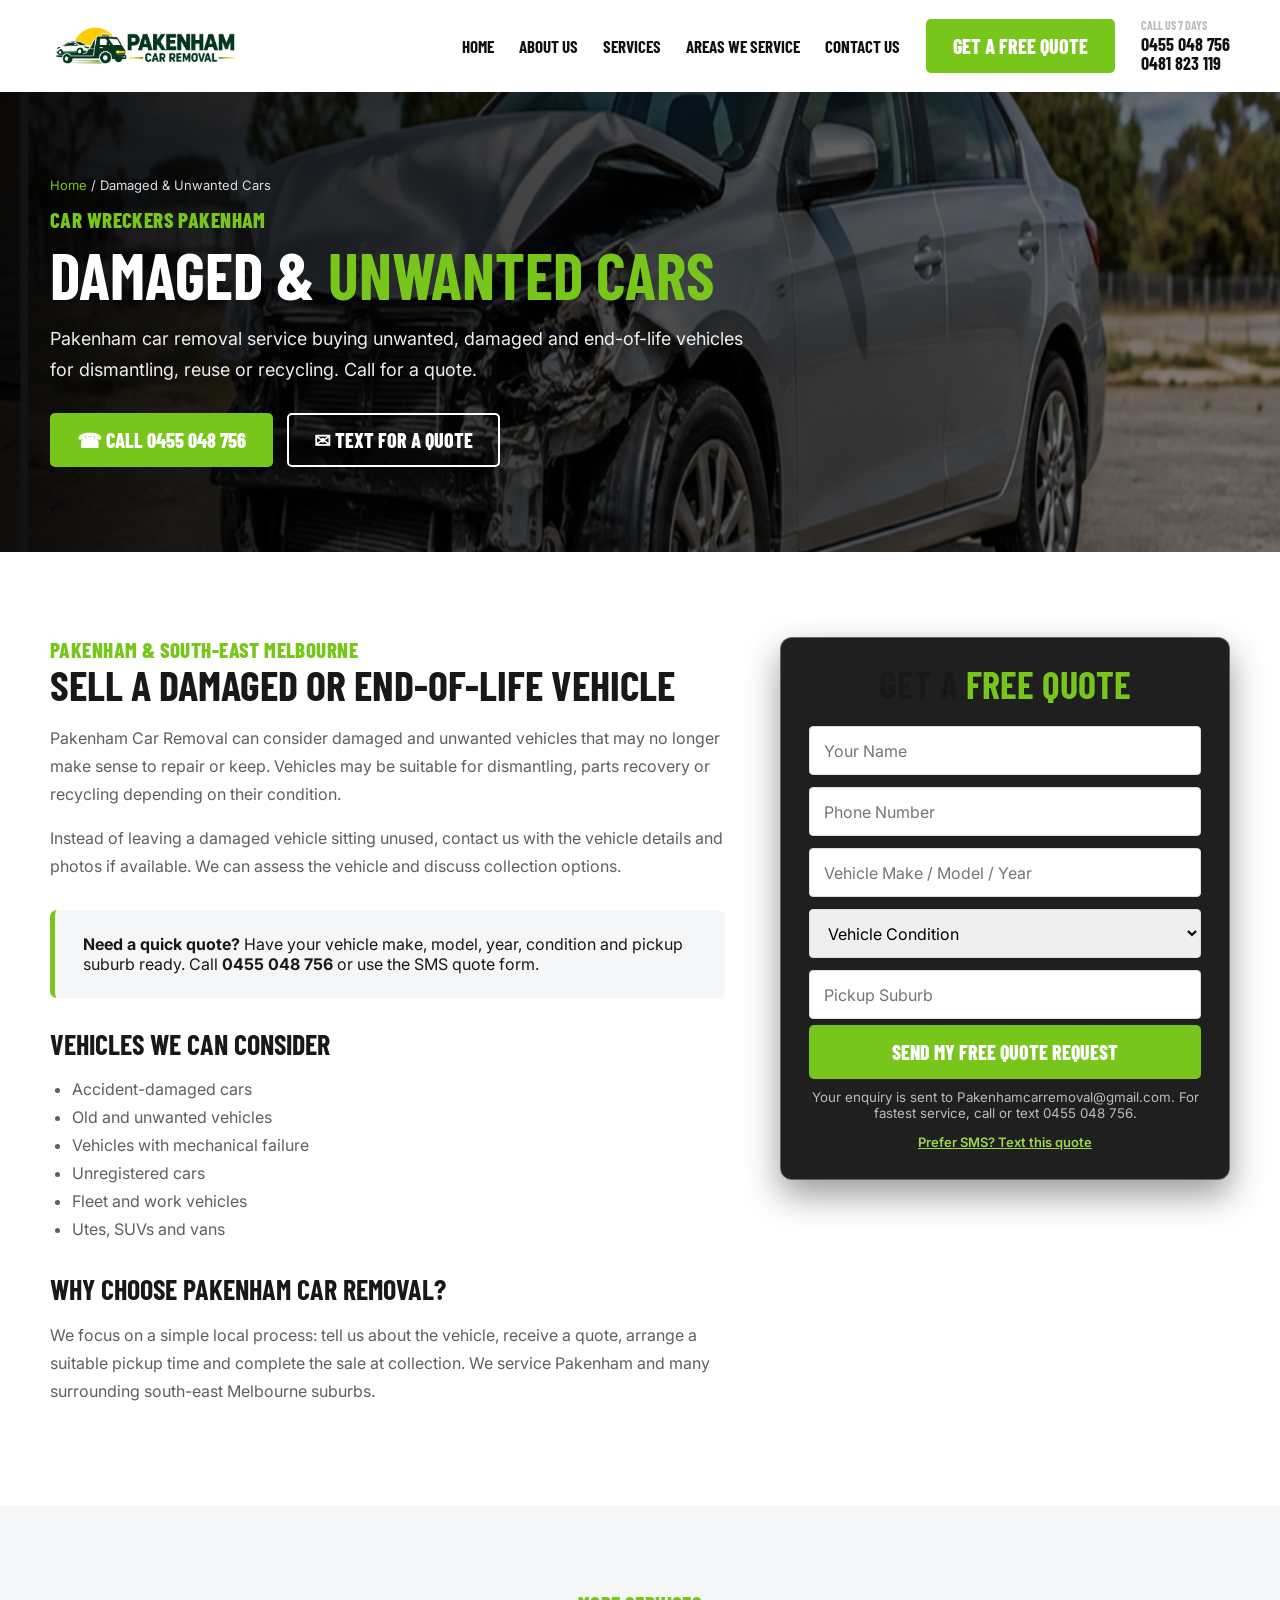
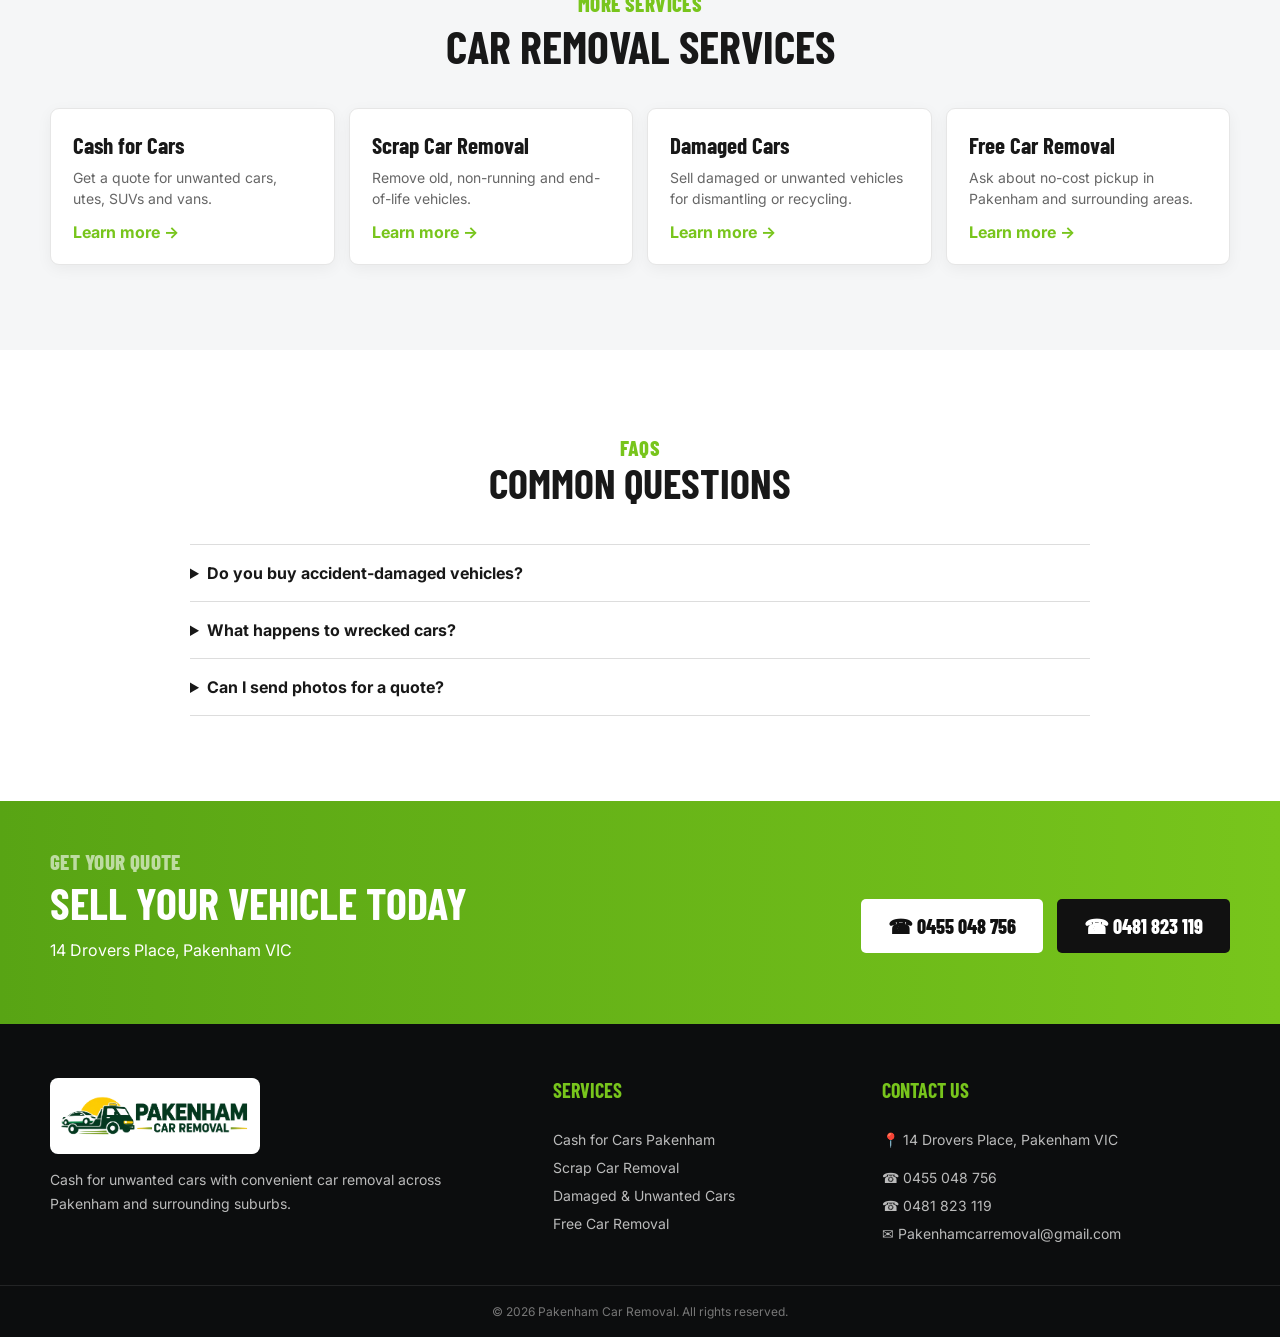
==== commit 12d87783: "Add files via upload" ====
--- a/car-wreckers-pakenham.html
+++ b/car-wreckers-pakenham.html
@@ -24,7 +24,7 @@
 <!-- End Google Tag Manager (noscript) -->
 <header class="site-header linked-header">
   <div class="container nav-wrap">
-    <a href="index.html" class="brand"><img src="assets/logo.png" alt="Pakenham Car Removal"></a>
+    <a href="index.html" class="brand"><img src="logo.png" alt="Pakenham Car Removal"></a>
     <button class="menu-toggle" aria-label="Open menu">☰</button>
     <nav class="nav">
       <a href="index.html">Home</a>
@@ -42,7 +42,7 @@
   </div>
 </header>
 <main>
-  <section class="page-hero" style="--page-hero:url('assets/unwanted-card.jpg')">
+  <section class="page-hero" style="--page-hero:url('unwanted-card.jpg')">
     <div class="container">
       <div class="page-hero-copy">
         <div class="breadcrumbs"><a href="index.html">Home</a> / Damaged & Unwanted Cars</div>
@@ -131,7 +131,7 @@
 <footer>
   <div class="container footer-grid">
     <div>
-      <img class="footer-logo" src="assets/logo.png" alt="Pakenham Car Removal">
+      <img class="footer-logo" src="logo.png" alt="Pakenham Car Removal">
       <p>Cash for unwanted cars with convenient car removal across Pakenham and surrounding suburbs.</p>
     </div>
     <div>
--- a/styles.css
+++ b/styles.css
@@ -24,7 +24,7 @@
 .header-phones span{font-size:12px;color:#bbb;margin-bottom:3px}
 .header-phones a{font-size:18px}
 .menu-toggle{display:none;background:none;border:0;color:#fff;font-size:26px}
-.hero{position:relative;min-height:620px;background:url("assets/hero-car-removal.jpg") center/cover no-repeat;color:#fff;display:flex;align-items:center}
+.hero{position:relative;min-height:620px;background:url("hero-car-removal.jpg") center/cover no-repeat;color:#fff;display:flex;align-items:center}
 .hero-overlay{position:absolute;inset:0;background:linear-gradient(90deg,#000d 0%,#000a 50%,#0006 100%)}
 .hero-grid{position:relative;display:grid;grid-template-columns:1.15fr .75fr;gap:55px;align-items:center;padding:70px 0}
 .eyebrow{color:var(--green);font-family:"Barlow Condensed",sans-serif;font-size:21px;font-weight:800;letter-spacing:.02em}
@@ -240,7 +240,7 @@
   .trust-cards{grid-template-columns:1fr}
 }
 /* Homepage redesign 2026-09-30 */
-.home-redesign{font-family:Inter,Arial,sans-serif;color:#0b2b20}.top-strip{background:#004d35;color:#fff}.top-strip .container{display:flex;justify-content:space-between;gap:20px;padding:10px 20px;font-size:14px}.home-redesign .site-header{background:#fff;position:sticky;top:0;z-index:30;box-shadow:0 2px 12px #00000012}.home-redesign .nav-wrap{min-height:92px}.home-redesign .brand img{width:280px;max-height:72px;object-fit:contain}.home-redesign .nav{gap:27px}.home-redesign .nav a{font-family:Inter,sans-serif;font-weight:700;font-size:14px}.header-quote{white-space:nowrap}.hero-new{background:#064e39;overflow:hidden}.hero-new .container{max-width:1400px}.hero-new-grid{display:grid;grid-template-columns:48% 52%;min-height:490px}.hero-new-copy{padding:52px 42px 45px 0;color:#fff;display:flex;flex-direction:column;justify-content:center}.hero-new-copy .kicker{font-weight:800;font-size:17px;letter-spacing:.02em;margin-bottom:14px}.hero-new-copy .kicker:before{content:"";display:inline-block;width:50px;height:4px;background:#ffca18;margin:0 12px 4px 0}.hero-new-copy h1{font-family:Inter,sans-serif;font-size:58px;line-height:1.02;margin:0 0 14px;font-weight:900;letter-spacing:-2px}.hero-new-copy h1 span{color:#ffca18}.hero-new-copy>p{font-size:18px;line-height:1.55;max-width:650px;margin:0 0 26px}.hero-new-actions{display:flex;gap:14px;flex-wrap:wrap}.hero-new-actions .btn{font-size:18px;padding:17px 26px}.hero-new-actions .btn-primary{background:#ffca18;color:#063b2c}.hero-new-actions .btn-green{background:#087344;color:#fff;border:1px solid #fff}.hero-points{display:flex;gap:22px;flex-wrap:wrap;margin-top:30px}.hero-point{display:flex;align-items:center;gap:10px;min-width:135px}.hero-point i{font-style:normal;background:#ffca18;color:#064e39;border-radius:50%;width:42px;height:42px;display:grid;place-items:center;font-size:20px}.hero-point strong{display:block;font-size:13px}.hero-point small{display:block;font-size:12px;opacity:.9}.hero-new-photo{position:relative;min-height:490px;background:url('assets/hero-tow-clear.jpg') center/cover no-repeat}.hero-new-photo:before{content:"";position:absolute;inset:0;background:linear-gradient(90deg,#064e39 0%,transparent 24%)}.vehicle-strip{padding:22px 0 28px;background:#fff}.vehicle-strip h2{font-family:Inter,sans-serif;font-size:29px;margin:0 0 15px}.vehicle-grid{display:grid;grid-template-columns:repeat(7,1fr);gap:12px}.vehicle-tile{background:#f3f5f4;border-radius:10px;overflow:hidden;text-align:center;text-decoration:none;color:#092d22;font-weight:800}.vehicle-tile img{display:block;width:100%;height:105px;object-fit:cover}.vehicle-tile span{display:block;padding:10px 6px 12px}.reviews-home{background:#064e39;color:#fff;padding:34px 0 42px}.reviews-layout{display:grid;grid-template-columns:230px 1fr;gap:28px;align-items:start}.reviews-title h2{font-family:Inter,sans-serif;font-size:32px;line-height:1.1;margin:8px 0}.reviews-title .yellow-line{width:55px;height:4px;background:#ffca18;margin-top:15px}.reviews-home .google-review-grid{grid-template-columns:repeat(4,1fr);max-width:none;margin:0;gap:14px}.reviews-home .google-review-card{padding:17px;color:#222;border-radius:9px;font-size:13px}.reviews-home .google-review-head{margin-bottom:4px}.reviews-home .google-review-avatar{width:34px;height:34px;font-size:15px}.reviews-home .google-review-stars{font-size:16px;margin:5px 0}.reviews-home .google-review-source{display:none}.below-home{padding-top:58px}.home-redesign .section-heading h2{font-family:'Barlow Condensed',sans-serif}.home-redesign .floating-call{z-index:50}@media(max-width:1000px){.hero-new-grid{grid-template-columns:1fr}.hero-new-copy{padding:45px 20px}.hero-new-photo{min-height:360px}.hero-new-photo:before{background:linear-gradient(180deg,#064e39 0%,transparent 22%)}.vehicle-grid{grid-template-columns:repeat(4,1fr)}.reviews-layout{grid-template-columns:1fr}.reviews-home .google-review-grid{grid-template-columns:repeat(2,1fr)}.top-strip .container{flex-wrap:wrap}.home-redesign .brand img{width:210px}}@media(max-width:650px){.top-strip{display:none}.hero-new-copy h1{font-size:42px}.hero-new-photo{min-height:280px}.vehicle-grid{grid-template-columns:repeat(2,1fr)}.reviews-home .google-review-grid{grid-template-columns:1fr}.header-quote{display:none}.hero-new-actions .btn{width:100%;text-align:center}.hero-points{display:grid;grid-template-columns:1fr 1fr}.vehicle-tile img{height:115px}}
+.home-redesign{font-family:Inter,Arial,sans-serif;color:#0b2b20}.top-strip{background:#004d35;color:#fff}.top-strip .container{display:flex;justify-content:space-between;gap:20px;padding:10px 20px;font-size:14px}.home-redesign .site-header{background:#fff;position:sticky;top:0;z-index:30;box-shadow:0 2px 12px #00000012}.home-redesign .nav-wrap{min-height:92px}.home-redesign .brand img{width:280px;max-height:72px;object-fit:contain}.home-redesign .nav{gap:27px}.home-redesign .nav a{font-family:Inter,sans-serif;font-weight:700;font-size:14px}.header-quote{white-space:nowrap}.hero-new{background:#064e39;overflow:hidden}.hero-new .container{max-width:1400px}.hero-new-grid{display:grid;grid-template-columns:48% 52%;min-height:490px}.hero-new-copy{padding:52px 42px 45px 0;color:#fff;display:flex;flex-direction:column;justify-content:center}.hero-new-copy .kicker{font-weight:800;font-size:17px;letter-spacing:.02em;margin-bottom:14px}.hero-new-copy .kicker:before{content:"";display:inline-block;width:50px;height:4px;background:#ffca18;margin:0 12px 4px 0}.hero-new-copy h1{font-family:Inter,sans-serif;font-size:58px;line-height:1.02;margin:0 0 14px;font-weight:900;letter-spacing:-2px}.hero-new-copy h1 span{color:#ffca18}.hero-new-copy>p{font-size:18px;line-height:1.55;max-width:650px;margin:0 0 26px}.hero-new-actions{display:flex;gap:14px;flex-wrap:wrap}.hero-new-actions .btn{font-size:18px;padding:17px 26px}.hero-new-actions .btn-primary{background:#ffca18;color:#063b2c}.hero-new-actions .btn-green{background:#087344;color:#fff;border:1px solid #fff}.hero-points{display:flex;gap:22px;flex-wrap:wrap;margin-top:30px}.hero-point{display:flex;align-items:center;gap:10px;min-width:135px}.hero-point i{font-style:normal;background:#ffca18;color:#064e39;border-radius:50%;width:42px;height:42px;display:grid;place-items:center;font-size:20px}.hero-point strong{display:block;font-size:13px}.hero-point small{display:block;font-size:12px;opacity:.9}.hero-new-photo{position:relative;min-height:490px;background:url('hero-tow-clear.jpg') center/cover no-repeat}.hero-new-photo:before{content:"";position:absolute;inset:0;background:linear-gradient(90deg,#064e39 0%,transparent 24%)}.vehicle-strip{padding:22px 0 28px;background:#fff}.vehicle-strip h2{font-family:Inter,sans-serif;font-size:29px;margin:0 0 15px}.vehicle-grid{display:grid;grid-template-columns:repeat(7,1fr);gap:12px}.vehicle-tile{background:#f3f5f4;border-radius:10px;overflow:hidden;text-align:center;text-decoration:none;color:#092d22;font-weight:800}.vehicle-tile img{display:block;width:100%;height:105px;object-fit:cover}.vehicle-tile span{display:block;padding:10px 6px 12px}.reviews-home{background:#064e39;color:#fff;padding:34px 0 42px}.reviews-layout{display:grid;grid-template-columns:230px 1fr;gap:28px;align-items:start}.reviews-title h2{font-family:Inter,sans-serif;font-size:32px;line-height:1.1;margin:8px 0}.reviews-title .yellow-line{width:55px;height:4px;background:#ffca18;margin-top:15px}.reviews-home .google-review-grid{grid-template-columns:repeat(4,1fr);max-width:none;margin:0;gap:14px}.reviews-home .google-review-card{padding:17px;color:#222;border-radius:9px;font-size:13px}.reviews-home .google-review-head{margin-bottom:4px}.reviews-home .google-review-avatar{width:34px;height:34px;font-size:15px}.reviews-home .google-review-stars{font-size:16px;margin:5px 0}.reviews-home .google-review-source{display:none}.below-home{padding-top:58px}.home-redesign .section-heading h2{font-family:'Barlow Condensed',sans-serif}.home-redesign .floating-call{z-index:50}@media(max-width:1000px){.hero-new-grid{grid-template-columns:1fr}.hero-new-copy{padding:45px 20px}.hero-new-photo{min-height:360px}.hero-new-photo:before{background:linear-gradient(180deg,#064e39 0%,transparent 22%)}.vehicle-grid{grid-template-columns:repeat(4,1fr)}.reviews-layout{grid-template-columns:1fr}.reviews-home .google-review-grid{grid-template-columns:repeat(2,1fr)}.top-strip .container{flex-wrap:wrap}.home-redesign .brand img{width:210px}}@media(max-width:650px){.top-strip{display:none}.hero-new-copy h1{font-size:42px}.hero-new-photo{min-height:280px}.vehicle-grid{grid-template-columns:repeat(2,1fr)}.reviews-home .google-review-grid{grid-template-columns:1fr}.header-quote{display:none}.hero-new-actions .btn{width:100%;text-align:center}.hero-points{display:grid;grid-template-columns:1fr 1fr}.vehicle-tile img{height:115px}}
 
 /* 2026-09-30 full-site visual update */
 .linked-header{background:#fff!important;color:#111!important;box-shadow:0 2px 14px #00000012;position:sticky;top:0;z-index:40}.linked-header .nav a{color:#111!important}.linked-header .brand img{width:265px;max-height:72px;object-fit:contain}.linked-header .nav-wrap{min-height:92px}.linked-header .header-quote{white-space:nowrap}.page-hero{min-height:460px;background-position:center;background-size:cover}.vehicle-tile{box-shadow:0 5px 18px #0000000c;transition:transform .18s ease,box-shadow .18s ease}.vehicle-tile:hover{transform:translateY(-3px);box-shadow:0 9px 24px #00000018}.vehicle-tile img{height:120px}.footer-logo{background:#fff;border-radius:8px;padding:5px}.brand img{background:#fff}
